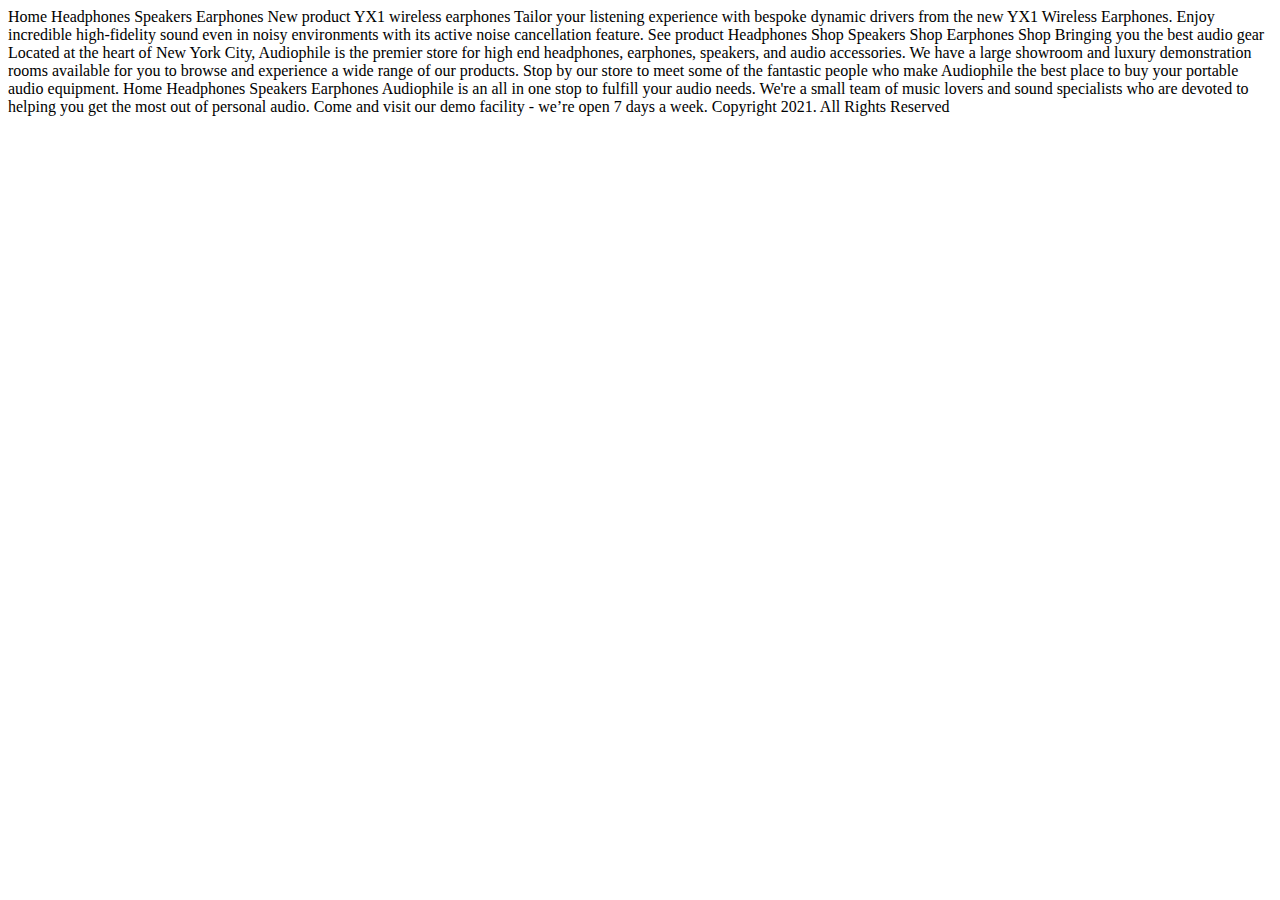
==== earphones.html @ aaca3251 "init" ====
<!DOCTYPE html>
<html lang="en">

<head>
  <meta charset="UTF-8">
  <meta name="viewport" content="width=device-width, initial-scale=1.0">

  <link rel="icon" type="image/png" sizes="32x32" href="./assets/favicon-32x32.png">

  <title>Frontend Mentor | Audiophile e-commerce website</title>
</head>

<body>
  Home
  Headphones
  Speakers
  Earphones

  New product

  YX1 wireless earphones
  Tailor your listening experience with bespoke dynamic drivers from the new YX1 Wireless Earphones. 
  Enjoy incredible high-fidelity sound even in noisy environments with its active noise cancellation feature.

  See product


  Headphones
  Shop
  
  Speakers
  Shop
  
  Earphones
  Shop

  Bringing you the best audio gear
  Located at the heart of New York City, Audiophile is the premier store for high end headphones,
  earphones, speakers, and audio accessories. We have a large showroom and luxury demonstration
  rooms available for you to browse and experience a wide range of our products. Stop by our store
  to meet some of the fantastic people who make Audiophile the best place to buy your portable
  audio equipment.

  Home
  Headphones
  Speakers
  Earphones

  Audiophile is an all in one stop to fulfill your audio needs. We're a small team of music lovers
  and sound specialists who are devoted to helping you get the most out of personal audio. Come and
  visit our demo facility - we’re open 7 days a week.

  Copyright 2021. All Rights Reserved
</body>

</html>
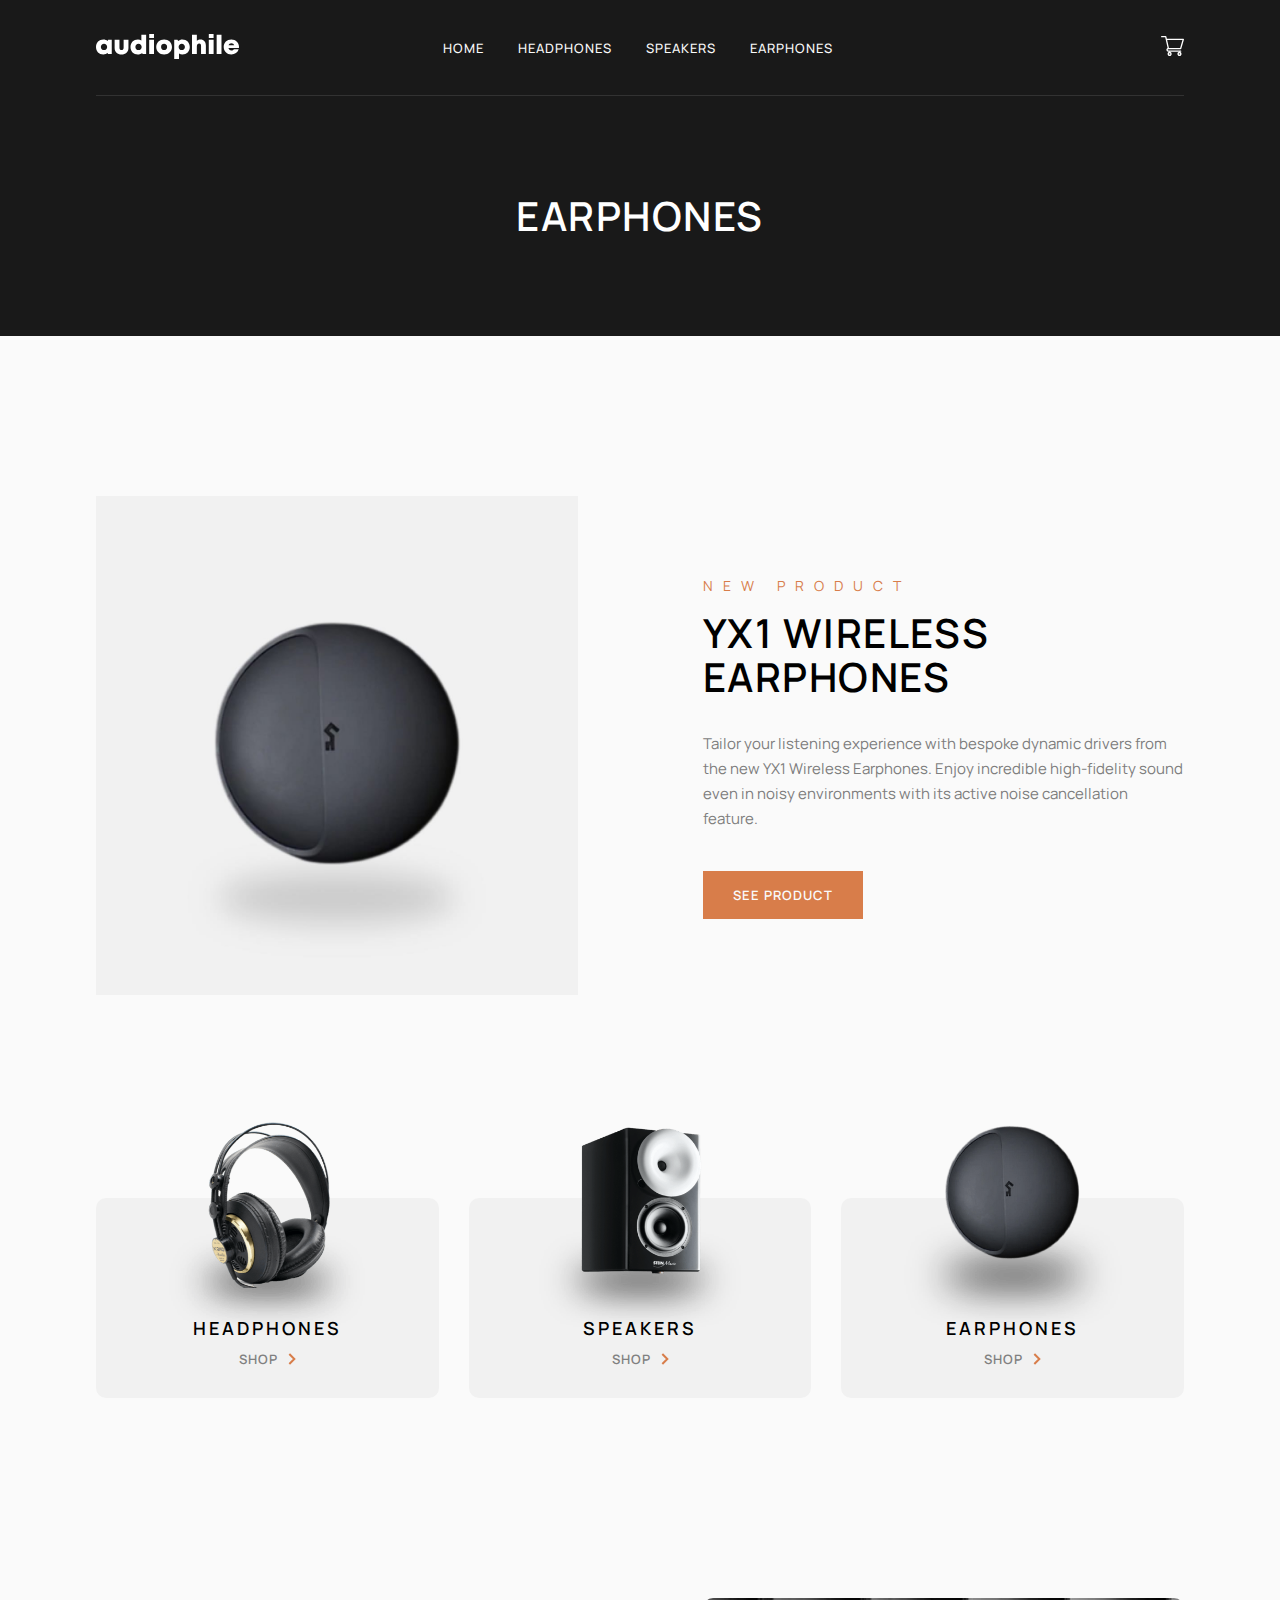
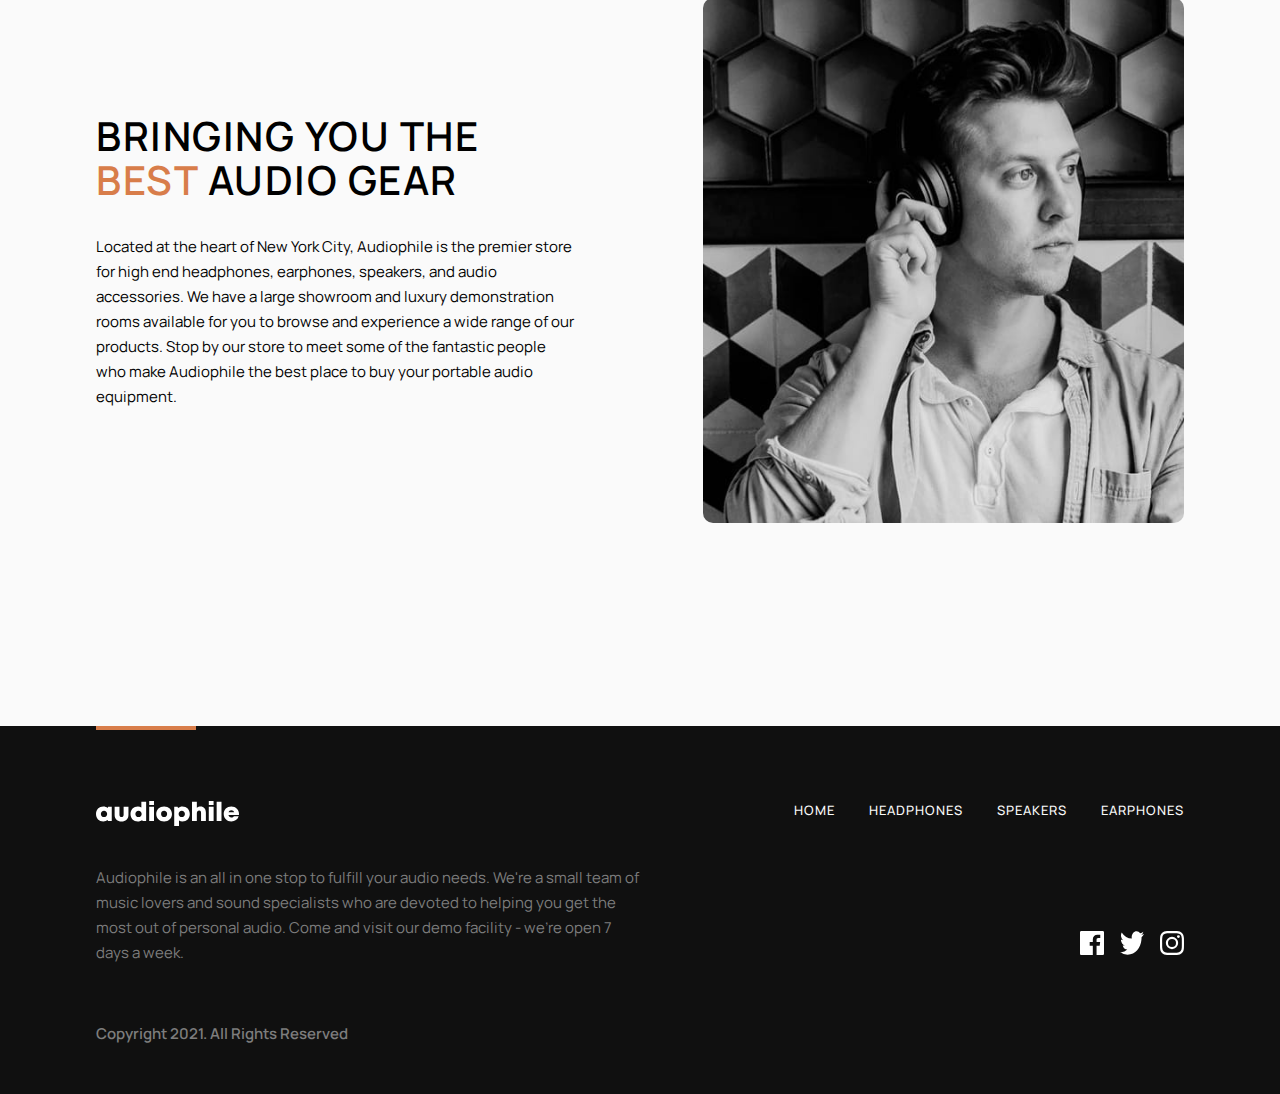
==== commit 3956ff53: "homepage, headphones/speakers/earphones page finished" ====
--- a/earphones.html
+++ b/earphones.html
@@ -1,56 +1,224 @@
 <!DOCTYPE html>
 <html lang="en">
+	<head>
+		<meta charset="UTF-8" />
+		<meta name="viewport" content="width=device-width, initial-scale=1.0" />
 
-<head>
-  <meta charset="UTF-8">
-  <meta name="viewport" content="width=device-width, initial-scale=1.0">
+		<link
+			rel="icon"
+			type="image/png"
+			sizes="32x32"
+			href="./assets/favicon-32x32.png"
+		/>
+		<link rel="preconnect" href="https://fonts.googleapis.com" />
+		<link rel="preconnect" href="https://fonts.gstatic.com" crossorigin />
+		<link
+			href="https://fonts.googleapis.com/css2?family=Manrope:wght@400;500;700&display=swap"
+			rel="stylesheet"
+		/>
+		<link rel="stylesheet" href="css/main.css" />
 
-  <link rel="icon" type="image/png" sizes="32x32" href="./assets/favicon-32x32.png">
+		<title>Frontend Mentor | Audiophile e-commerce website</title>
+	</head>
 
-  <title>Frontend Mentor | Audiophile e-commerce website</title>
-</head>
-
-<body>
-  Home
-  Headphones
-  Speakers
-  Earphones
-
-  New product
-
-  YX1 wireless earphones
-  Tailor your listening experience with bespoke dynamic drivers from the new YX1 Wireless Earphones. 
-  Enjoy incredible high-fidelity sound even in noisy environments with its active noise cancellation feature.
-
-  See product
-
-
-  Headphones
-  Shop
-  
-  Speakers
-  Shop
-  
-  Earphones
-  Shop
-
-  Bringing you the best audio gear
-  Located at the heart of New York City, Audiophile is the premier store for high end headphones,
-  earphones, speakers, and audio accessories. We have a large showroom and luxury demonstration
-  rooms available for you to browse and experience a wide range of our products. Stop by our store
-  to meet some of the fantastic people who make Audiophile the best place to buy your portable
-  audio equipment.
-
-  Home
-  Headphones
-  Speakers
-  Earphones
-
-  Audiophile is an all in one stop to fulfill your audio needs. We're a small team of music lovers
-  and sound specialists who are devoted to helping you get the most out of personal audio. Come and
-  visit our demo facility - we’re open 7 days a week.
-
-  Copyright 2021. All Rights Reserved
-</body>
-
-</html>+	<body>
+		<section class="section-category">
+			<div class="container">
+				<header class="header">
+					<div class="logo-box">
+						<img
+							src="assets/shared/desktop/logo.svg"
+							alt="logo"
+							class="logo"
+						/>
+					</div>
+					<nav class="nav">
+						<ul class="nav__list margin-right--medium">
+							<li class="nav__item">
+								<a href="index.html" class="nav__link">home</a>
+							</li>
+							<li class="nav__item">
+								<a href="headphones.html" class="nav__link"
+									>headphones</a
+								>
+							</li>
+							<li class="nav__item">
+								<a href="speakers.html" class="nav__link"
+									>speakers</a
+								>
+							</li>
+							<li class="nav__item">
+								<a href="earphones.html" class="nav__link"
+									>earphones</a
+								>
+							</li>
+						</ul>
+					</nav>
+					<div class="cart-icon-box">
+						<img
+							src="assets/shared/desktop/icon-cart.svg"
+							alt="cart-icon"
+							class="cart-icon"
+						/>
+					</div>
+				</header>
+				<h2 class="heading-2">earphones</h2>
+			</div>
+		</section>
+		<section class="category-grid container">
+			<picture class="image-box">
+				<source
+					srcset="
+						/assets/product-yx1-earphones/tablet/image-product.jpg
+					"
+					media="(max-width: 48em)"
+				/>
+				<img
+					srcset="
+						/assets/product-yx1-earphones/desktop/image-product.jpg
+					"
+					alt="earphones-img"
+				/>
+			</picture>
+			<div class="product-info yx1-info">
+				<p class="overline color-orange">New product</p>
+				<h2 class="heading-2">YX1 wireless earphones</h2>
+				<p class="paragraph color--grey">
+					Tailor your listening experience with bespoke dynamic
+					drivers from the new YX1 Wireless Earphones. Enjoy
+					incredible high-fidelity sound even in noisy environments
+					with its active noise cancellation feature.
+				</p>
+				<a href="product-earphones.html" class="btn btn--1"
+					>see product</a
+				>
+			</div>
+		</section>
+		<section class="section-categories container">
+			<div class="category-box">
+				<img
+					src="assets/shared/desktop/image-category-thumbnail-headphones.png"
+					alt="headphones"
+					class="category-img"
+				/>
+				<div class="category-text">
+					<h6 class="heading-6">headphones</h6>
+					<a href="headphones.html" class="btn btn--shop"
+						>shop<img
+							src="assets/shared/desktop/icon-arrow-right.svg"
+							alt="btn-arrow"
+					/></a>
+				</div>
+			</div>
+			<div class="category-box">
+				<img
+					src="assets/shared/desktop/image-category-thumbnail-speakers.png"
+					alt="speakers"
+					class="category-img"
+				/>
+				<div class="category-text">
+					<h6 class="heading-6">speakers</h6>
+					<a href="speakers.html" class="btn btn--shop"
+						>shop<img
+							src="assets/shared/desktop/icon-arrow-right.svg"
+							alt="btn-arrow"
+					/></a>
+				</div>
+			</div>
+			<div class="category-box">
+				<img
+					src="assets/shared/desktop/image-category-thumbnail-earphones.png"
+					alt="earphones"
+					class="category-img"
+				/>
+				<div class="category-text">
+					<h6 class="heading-6">earphones</h6>
+					<a href="earphones.html" class="btn btn--shop"
+						>shop<img
+							src="assets/shared/desktop/icon-arrow-right.svg"
+							alt="btn-arrow"
+					/></a>
+				</div>
+			</div>
+		</section>
+		<section class="section-location container">
+			<div class="location-textbox">
+				<h2 class="heading-2">
+					Bringing you the
+					<span class="color-orange">best</span> audio gear
+				</h2>
+				<p class="paragraph">
+					Located at the heart of New York City, Audiophile is the
+					premier store for high end headphones, earphones, speakers,
+					and audio accessories. We have a large showroom and luxury
+					demonstration rooms available for you to browse and
+					experience a wide range of our products. Stop by our store
+					to meet some of the fantastic people who make Audiophile the
+					best place to buy your portable audio equipment.
+				</p>
+			</div>
+			<picture class="location-image">
+				<source
+					srcset="/assets/shared/tablet/image-best-gear.jpg"
+					media="(max-width: 48em)"
+				/>
+				<img
+					srcset="/assets/shared/desktop/image-best-gear.jpg"
+					alt="image-best-gear"
+				/>
+			</picture>
+		</section>
+		<footer class="footer">
+			<div class="logo-box">
+				<img
+					src="assets/shared/desktop/logo.svg"
+					alt="logo"
+					class="logo"
+				/>
+			</div>
+			<nav class="footer-nav">
+				<ul class="footer-nav__list">
+					<li class="footer-nav__item">
+						<a href="index.html" class="footer-nav__link">home</a>
+					</li>
+					<li class="footer-nav__item">
+						<a href="headphones.html" class="footer-nav__link"
+							>headphones</a
+						>
+					</li>
+					<li class="footer-nav__item">
+						<a href="speakers.html" class="footer-nav__link"
+							>speakers</a
+						>
+					</li>
+					<li class="footer-nav__item">
+						<a href="earphones.html" class="footer-nav__link"
+							>earphones</a
+						>
+					</li>
+				</ul>
+			</nav>
+			<p class="about paragraph color--grey">
+				Audiophile is an all in one stop to fulfill your audio needs.
+				We're a small team of music lovers and sound specialists who are
+				devoted to helping you get the most out of personal audio. Come
+				and visit our demo facility - we’re open 7 days a week.
+			</p>
+			<p class="copyright paragraph color--grey bold">
+				Copyright 2021. All Rights Reserved
+			</p>
+			<div class="media-box">
+				<img
+					src="assets/shared/desktop/icon-facebook.svg"
+					alt="facebook-icon"
+				/><img
+					src="assets/shared/desktop/icon-twitter.svg"
+					alt="twitter-icon"
+				/><img
+					src="assets/shared/desktop/icon-instagram.svg"
+					alt="instagram-icon"
+				/>
+			</div>
+		</footer>
+	</body>
+</html>
--- a/css/main.css
+++ b/css/main.css
@@ -0,0 +1,513 @@
+:root {
+  --color-light-grey: #fafafa;
+  --color-grey: #f1f1f1;
+  --color-raw-sienna: #d87d4a;
+  --color-tacao: #fbaf85;
+  --color-black: #101010;
+  --color-black-background: #000000e6;
+  --color-grey-border: #96969633;
+  --color-white-50: rgb(125, 125, 125);
+  --color-white-75: rgba(255, 255, 255, 0.75);
+  --color-grey-button: #4c4c4c;
+}
+
+*,
+*::before,
+*::after {
+  margin: 0;
+  padding: 0;
+  box-sizing: inherit;
+}
+
+html {
+  box-sizing: border-box;
+  font-family: "manrope", sans-serif;
+  font-size: 62.5%;
+}
+
+body {
+  background-color: var(--color-light-grey);
+}
+
+[class*=heading] {
+  text-transform: uppercase;
+}
+
+.heading-1 {
+  font-size: 5.6rem;
+  font-weight: 600;
+  letter-spacing: 2px;
+  line-height: 5.8rem;
+  color: var(--color-light-grey);
+}
+
+.heading-2 {
+  font-size: 4rem;
+  font-weight: 600;
+  letter-spacing: 1.5px;
+  line-height: 4.4rem;
+}
+
+.heading-4 {
+  font-size: 2.8rem;
+  font-weight: 600;
+  letter-spacing: 1.15px;
+  line-height: 3.6rem;
+}
+
+.heading-6 {
+  font-size: 1.8rem;
+  font-weight: 600;
+  letter-spacing: 3px;
+  line-height: 2.4rem;
+}
+
+.overline {
+  font-size: 1.4rem;
+  font-weight: 400;
+  letter-spacing: 10px;
+  line-height: 1.9rem;
+  text-transform: uppercase;
+  color: var(--color-white-50);
+}
+
+.paragraph {
+  font-size: 1.5rem;
+  font-weight: 400;
+  line-height: 2.5rem;
+}
+
+.subtitle {
+  font-size: 1.3rem;
+  font-weight: 600;
+  letter-spacing: 1px;
+  line-height: 25px;
+  text-transform: uppercase;
+}
+
+.color--white {
+  color: var(--color-white-75);
+}
+
+.color--grey {
+  color: var(--color-white-50);
+}
+
+.color-orange {
+  color: var(--color-raw-sienna);
+}
+
+.bold {
+  font-weight: 600;
+}
+
+.container {
+  max-width: 136rem;
+  margin: 0 auto;
+  padding: 0 9.6rem;
+}
+
+.margin-right--big {
+  margin-right: 20rem;
+}
+
+.margin-right--medium {
+  margin-right: 12.5rem;
+}
+
+.header-background {
+  background-color: var(--color-black);
+}
+
+.btn {
+  display: inline-block;
+  font-size: 1.3rem;
+  font-weight: 600;
+  letter-spacing: 1px;
+  text-decoration: none;
+  text-transform: uppercase;
+  transition: all 0.2s;
+}
+
+.btn--1:link,
+.btn--1:visited {
+  padding: 1.5rem 3rem;
+  background-color: var(--color-raw-sienna);
+  color: var(--color-light-grey);
+}
+.btn--1:link:hover,
+.btn--1:visited:hover {
+  background-color: var(--color-tacao);
+}
+
+.btn--2:link,
+.btn--2:visited {
+  color: var(--color-black);
+  padding: 1.5rem 3rem;
+  border: 1px solid black;
+}
+
+.btn--2:hover,
+.btn--2:active {
+  color: white;
+  background-color: var(--color-black);
+  border: 1px solid transparent;
+}
+
+.btn--3:link,
+.btn--3:visited {
+  color: var(--color-light-grey);
+  background-color: var(--color-black);
+  padding: 1.5rem 3rem;
+}
+
+.btn--3:hover,
+.btn--3:active {
+  background-color: var(--color-grey-button);
+}
+
+.btn--shop:link,
+.btn--shop:visited {
+  color: grey;
+  font-weight: 600;
+  display: flex;
+  align-items: center;
+}
+.btn--shop:link img,
+.btn--shop:visited img {
+  margin-left: 1rem;
+}
+
+.btn--shop:hover,
+.btn--shop:active {
+  color: var(--color-raw-sienna);
+}
+
+.button {
+  background-color: var(--color-raw-sienna);
+  border: none;
+  color: white;
+  padding: 1.5rem 3.4rem;
+}
+
+.section-categories {
+  margin: 20rem auto 15rem auto;
+  display: flex;
+  justify-content: center;
+  gap: 3rem;
+}
+.section-categories .category-box {
+  position: relative;
+  width: 100%;
+}
+.section-categories .category-box:hover .category-img {
+  scale: 1.05;
+}
+.section-categories .category-box .category-img {
+  position: absolute;
+  height: 110%;
+  left: 50%;
+  translate: -50% -35%;
+  transition: all 0.3s;
+}
+.section-categories .category-box .category-text {
+  background-color: var(--color-grey);
+  border-radius: 1rem;
+  height: 20rem;
+  width: 100%;
+  display: flex;
+  flex-direction: column;
+  align-items: center;
+  justify-content: flex-end;
+  padding-bottom: 3rem;
+  gap: 1rem;
+}
+
+.section-category {
+  background-color: var(--color-black-background);
+}
+.section-category .heading-2 {
+  color: white;
+  padding: 9.8rem 0;
+  text-align: center;
+}
+
+.category-grid {
+  margin-block: 16rem;
+  display: grid;
+  grid-template-columns: repeat(2, 1fr);
+  row-gap: 16rem;
+  -moz-column-gap: 12.5rem;
+       column-gap: 12.5rem;
+  align-items: center;
+}
+.category-grid .product-info {
+  flex: 1;
+  display: flex;
+  flex-direction: column;
+  align-items: flex-start;
+}
+.category-grid .product-info .overline {
+  margin-bottom: 1.6rem;
+}
+.category-grid .product-info .heading-2 {
+  margin-bottom: 3.2rem;
+}
+.category-grid .product-info .paragraph {
+  margin-bottom: 4rem;
+}
+.category-grid .zx9-img {
+  background: url(/assets/product-zx9-speaker/desktop/image-product.jpg);
+}
+.category-grid .zx7-img {
+  background: url(/assets/product-zx7-speaker/desktop/image-product.jpg);
+}
+.category-grid .yx1-img {
+  background: url(/assets/product-yx1-earphones/desktop/image-product.jpg);
+}
+.category-grid .image-box {
+  flex: 1;
+}
+.category-grid .image-box img {
+  width: 100%;
+}
+
+.footer {
+  background-color: var(--color-black);
+  padding: 7.5rem 9.6rem 4.8rem 9.6rem;
+  display: grid;
+  grid-template-columns: 1fr 1fr;
+  grid-template-rows: 1fr -webkit-max-content -webkit-max-content;
+  grid-template-rows: 1fr max-content max-content;
+  position: relative;
+}
+.footer::after {
+  content: "";
+  position: absolute;
+  height: 4px;
+  width: 10rem;
+  margin-left: 9.6rem;
+  background-color: var(--color-raw-sienna);
+}
+.footer .logo-box {
+  margin-bottom: 3.6rem;
+  cursor: pointer;
+}
+.footer .footer-nav__list {
+  justify-content: end;
+}
+.footer .about {
+  margin-bottom: 5.6rem;
+}
+.footer .copyright {
+  grid-column: 1;
+}
+.footer .media-box {
+  display: flex;
+  gap: 1.6rem;
+  grid-row: 2;
+  grid-column: 2;
+  justify-self: end;
+  align-self: center;
+}
+.footer .media-box > * {
+  cursor: pointer;
+}
+
+.footer-nav__list {
+  display: flex;
+  list-style: none;
+  gap: 3.4rem;
+}
+.footer-nav__link:link, .footer-nav__link:visited {
+  text-decoration: none;
+  text-transform: uppercase;
+  font-weight: 500;
+  font-size: 1.3rem;
+  letter-spacing: 1px;
+  color: var(--color-light-grey);
+  transition: all 0.2s;
+}
+.footer-nav__link:hover, .footer-nav__link:active {
+  color: var(--color-raw-sienna);
+}
+
+.header {
+  display: flex;
+  justify-content: space-between;
+  align-items: center;
+  height: 9.6rem;
+  border-bottom: 1px solid var(--color-grey-border);
+}
+.header .logo {
+  cursor: pointer;
+}
+
+.home-products-section {
+  display: flex;
+  flex-direction: column;
+  gap: 4.8rem;
+}
+.home-products-section .ZX9speaker-box {
+  background-color: var(--color-raw-sienna);
+  height: 56rem;
+  position: relative;
+  overflow: hidden;
+  border-radius: 1rem;
+}
+.home-products-section .ZX9speaker-box .circle-pattern {
+  position: relative;
+  right: 10rem;
+  top: 0rem;
+  width: 72.5%;
+}
+.home-products-section .ZX9speaker-box .ZX9-speaker-product {
+  display: flex;
+  position: absolute;
+  top: 1rem;
+  justify-content: space-evenly;
+  align-items: center;
+  width: 100%;
+  height: 100%;
+}
+.home-products-section .ZX9speaker-box .ZX9-speaker-product .ZX9-speaker-img-home {
+  width: 35rem;
+  align-self: flex-end;
+}
+.home-products-section .ZX9speaker-box .ZX9-speaker-product .ZX9-speaker-textbox {
+  width: 35rem;
+  display: flex;
+  flex-direction: column;
+  align-items: flex-start;
+  gap: 2.4rem;
+}
+.home-products-section .ZX9speaker-box .ZX9-speaker-product .ZX9-speaker-textbox .btn--3 {
+  margin-top: 1.6rem;
+}
+.home-products-section .ZX7speaker-box {
+  background: url(/assets/home/desktop/image-speaker-zx7.jpg);
+  background-repeat: no-repeat;
+  background-size: cover;
+  background-position-x: right;
+  height: 32rem;
+  border-radius: 1rem;
+}
+.home-products-section .ZX7speaker-box .ZX7-speaker-textbox {
+  display: flex;
+  flex-direction: column;
+  gap: 3.2rem;
+  align-items: flex-start;
+  position: relative;
+  top: 50%;
+  translate: 0 -50%;
+  margin-left: 9.5rem;
+}
+.home-products-section .YX1earphones-box {
+  display: flex;
+  gap: 3rem;
+  height: 32rem;
+  width: 100%;
+}
+.home-products-section .YX1earphones-box > * {
+  border-radius: 1rem;
+}
+.home-products-section .YX1earphones-box .YX1earphones-image {
+  flex: 1;
+  background: url(/assets/home/desktop/image-earphones-yx1.jpg);
+  background-size: cover;
+  background-position-x: center;
+}
+.home-products-section .YX1earphones-box .YX1earphones-textbox {
+  flex: 1;
+  background-color: var(--color-grey);
+  display: flex;
+  flex-direction: column;
+  align-items: flex-start;
+  justify-content: center;
+  gap: 3.2rem;
+}
+.home-products-section .YX1earphones-box .YX1earphones-textbox > * {
+  margin-left: 9.5rem;
+}
+
+.nav__list {
+  display: flex;
+  list-style: none;
+  gap: 3.4rem;
+}
+.nav__link:link, .nav__link:visited {
+  text-decoration: none;
+  text-transform: uppercase;
+  font-weight: 500;
+  font-size: 1.3rem;
+  letter-spacing: 1px;
+  color: var(--color-light-grey);
+  transition: all 0.2s;
+}
+.nav__link:hover, .nav__link:active {
+  color: var(--color-raw-sienna);
+}
+
+.section-location {
+  display: flex;
+  height: -webkit-max-content;
+  height: -moz-max-content;
+  height: max-content;
+  margin: 20rem auto;
+  gap: 12.5rem;
+  align-items: center;
+}
+.section-location .location-textbox {
+  flex: 1;
+  display: flex;
+  flex-direction: column;
+  gap: 3.2rem;
+}
+.section-location .location-image {
+  flex: 1;
+}
+.section-location .location-image img {
+  height: 100%;
+  width: 100%;
+  border-radius: 1rem;
+}
+
+.section-product-detail {
+  margin-block: 16rem;
+}
+.section-product-detail .product-row {
+  display: flex;
+  gap: 6.5rem;
+}
+.section-product-detail .product-row .product-img {
+  flex: 1;
+}
+.section-product-detail .product-row .product-img img {
+  width: 100%;
+}
+.section-product-detail .product-row .details-box {
+  flex: 1;
+}
+
+.hero {
+  background-color: var(--color-black-background);
+}
+.hero__text-box {
+  display: flex;
+  flex-direction: column;
+  width: -webkit-min-content;
+  width: -moz-min-content;
+  width: min-content;
+  height: 100%;
+  justify-content: center;
+  align-items: flex-start;
+  gap: 2.4rem;
+}
+
+.container__hero {
+  background: url(/assets/home/desktop/image-hero.jpg);
+  background-position: center 80%;
+  height: min(100vh, 729px);
+  display: flex;
+  flex-direction: column;
+}/*# sourceMappingURL=main.css.map */